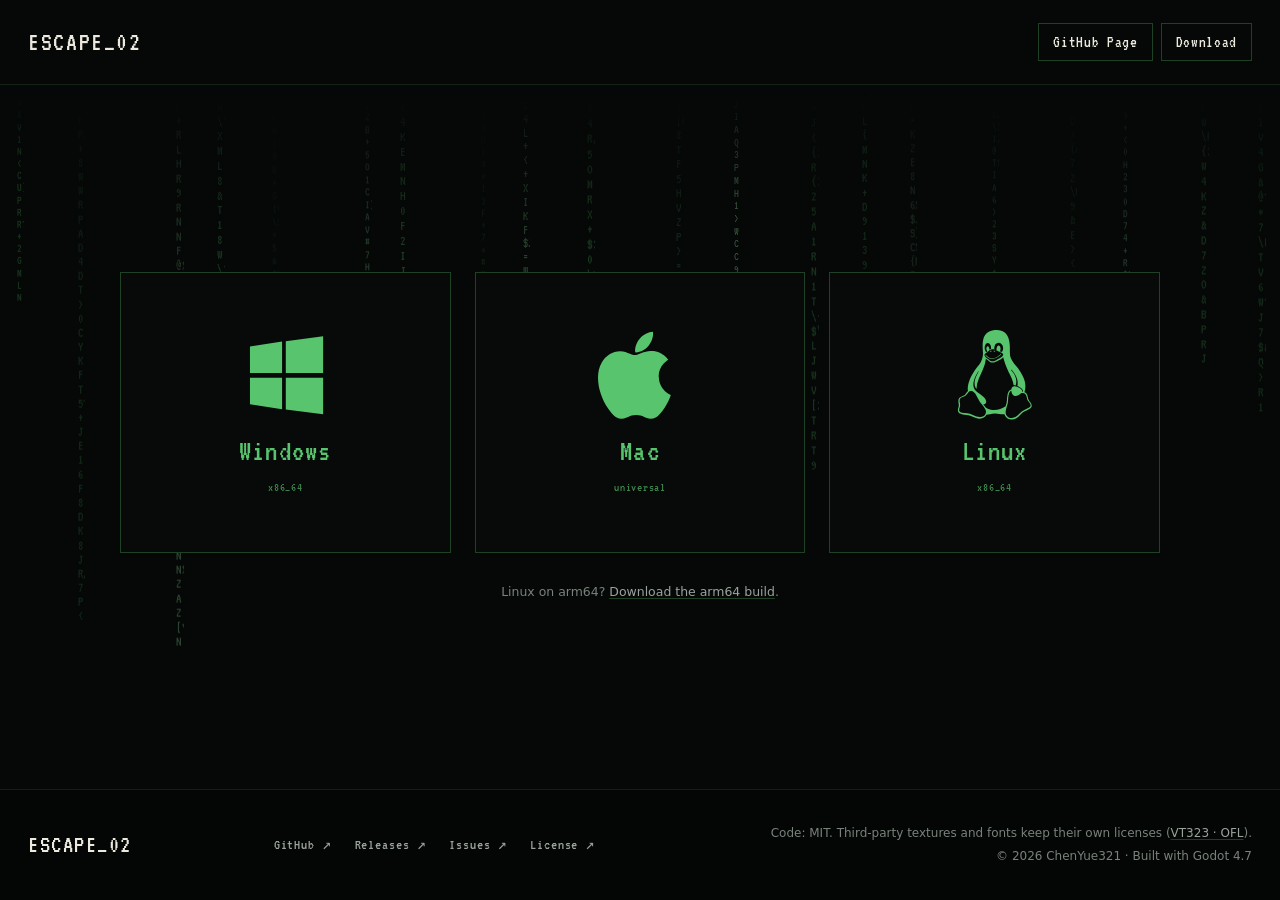
==== docs/download.html @ 7efe1680 "feat: add platform download page and header link" ====
<!doctype html>
<html lang="en">
<head>
  <meta charset="utf-8">
  <meta name="viewport" content="width=device-width, initial-scale=1">
  <title>Download — ESCAPE_02</title>
  <meta name="description" content="Download ESCAPE_02 for Windows, Mac and Linux.">
  <meta name="theme-color" content="#060807">
  <meta name="color-scheme" content="dark">
  <link rel="icon" href="assets/favicon.svg" type="image/svg+xml">
  <link rel="preload" href="assets/fonts/VT323-Regular.ttf" as="font" type="font/ttf" crossorigin>
  <link rel="stylesheet" href="assets/css/style.css">

  <meta property="og:type" content="website">
  <meta property="og:site_name" content="ESCAPE_02">
  <meta property="og:title" content="Download — ESCAPE_02">
  <meta property="og:description" content="Download ESCAPE_02 for Windows, Mac and Linux.">
  <meta property="og:url" content="https://chenyue321.github.io/escape-02/download.html">
  <meta property="og:image" content="https://chenyue321.github.io/escape-02/assets/img/og-cover.jpg">
  <meta name="twitter:card" content="summary_large_image">
</head>
<body>
  <header class="site-header">
    <div class="wrap site-header__inner">
      <h1 class="brand"><a href="./" aria-label="ESCAPE_02 home">ESCAPE_02</a></h1>
      <nav class="header-actions" aria-label="Project links">
        <a class="button" href="https://github.com/ChenYue321/escape-02" target="_blank" rel="noopener">GitHub Page</a>
        <a class="button" href="download.html">Download</a>
      </nav>
    </div>
  </header>

  <main id="main" class="download-main">
    <div class="data-rain" id="data-rain" aria-hidden="true"></div>
    <div class="content download-page">
      <div class="platforms" aria-label="Download ESCAPE_02">
        <a class="platform" href="https://github.com/ChenYue321/escape-02/releases/latest/download/ESCAPE_02-Windows-x86_64.zip" aria-label="Download ESCAPE_02 for Windows (x86_64)" title="ESCAPE_02-Windows-x86_64.zip">
          <svg class="platform__icon" viewBox="0 0 24 24" aria-hidden="true" focusable="false">
            <path fill="currentColor" d="M2.4 4.4 11 3.1v8.4H2.4V4.4Zm9.6-1.4L22 1.7v9.8h-10V3Zm-9.6 9.8H11v8.4l-8.6-1.3v-7.1Zm9.6 0H22v9.8l-10-1.3v-8.5Z"/>
          </svg>
          <span class="platform__name">Windows</span>
          <span class="platform__meta">x86_64</span>
        </a>

        <a class="platform" href="https://github.com/ChenYue321/escape-02/releases/latest/download/ESCAPE_02-macOS-universal.zip" aria-label="Download ESCAPE_02 for Mac (universal)" title="ESCAPE_02-macOS-universal.zip">
          <svg class="platform__icon" viewBox="0 0 24 24" aria-hidden="true" focusable="false">
            <path fill="currentColor" d="M17.05 12.54c-.03-3.02 2.47-4.47 2.58-4.54-1.4-2.05-3.59-2.33-4.37-2.37-1.86-.19-3.63 1.1-4.57 1.1-.94 0-2.4-1.07-3.94-1.04-2.03.03-3.9 1.18-4.94 3-2.11 3.66-.54 9.08 1.52 12.05 1.01 1.46 2.21 3.1 3.79 3.04 1.52-.06 2.09-.98 3.93-.98 1.84 0 2.35.98 3.95.95 1.63-.03 2.66-1.48 3.66-2.95 1.15-1.68 1.62-3.31 1.65-3.39-.04-.02-3.17-1.22-3.21-4.87Z"/>
            <path fill="currentColor" d="M14.3 4.3c.83-1.01 1.39-2.41 1.24-3.8-1.2.05-2.65.8-3.51 1.8-.77.89-1.44 2.32-1.26 3.69 1.33.1 2.7-.68 3.53-1.69Z"/>
          </svg>
          <span class="platform__name">Mac</span>
          <span class="platform__meta">universal</span>
        </a>

        <a class="platform" href="https://github.com/ChenYue321/escape-02/releases/latest/download/ESCAPE_02-Linux-x86_64.zip" aria-label="Download ESCAPE_02 for Linux (x86_64)" title="ESCAPE_02-Linux-x86_64.zip">
          <svg class="platform__icon" viewBox="0 0 24 24" aria-hidden="true" focusable="false">
            <path fill="currentColor" d="M12.504 0c-.155 0-.315.008-.48.021-4.226.333-3.105 4.807-3.17 6.298-.076 1.092-.3 1.953-1.05 3.02-.885 1.051-2.127 2.75-2.716 4.521-.278.832-.41 1.684-.287 2.489a.424.424 0 00-.11.135c-.26.268-.45.6-.663.839-.199.199-.485.267-.797.4-.313.136-.658.269-.864.68-.09.189-.136.394-.132.602 0 .199.027.4.055.536.058.399.116.728.04.97-.249.68-.28 1.145-.106 1.484.174.334.535.47.94.601.81.2 1.91.135 2.774.6.926.466 1.866.67 2.616.47.526-.116.97-.464 1.208-.946.587-.003 1.23-.269 2.26-.334.699-.058 1.574.267 2.577.2.025.134.063.198.114.333l.003.003c.391.778 1.113 1.132 1.884 1.071.771-.06 1.592-.536 2.257-1.306.631-.765 1.683-1.084 2.378-1.503.348-.199.629-.469.649-.853.023-.4-.2-.811-.714-1.376v-.097l-.003-.003c-.17-.2-.25-.535-.338-.926-.085-.401-.182-.786-.492-1.046h-.003c-.059-.054-.123-.067-.188-.135a.357.357 0 00-.19-.064c.431-1.278.264-2.55-.173-3.694-.533-1.41-1.465-2.638-2.175-3.483-.796-1.005-1.576-1.957-1.56-3.368.026-2.152.236-6.133-3.544-6.139zm.529 3.405h.013c.213 0 .396.062.584.198.19.135.33.332.438.533.105.259.158.459.166.724 0-.02.006-.04.006-.06v.105a.086.086 0 01-.004-.021l-.004-.024a1.807 1.807 0 01-.15.706.953.953 0 01-.213.335.71.71 0 00-.088-.042c-.104-.045-.198-.064-.284-.133a1.312 1.312 0 00-.22-.066c.05-.06.146-.133.183-.198.053-.128.082-.264.088-.402v-.02a1.21 1.21 0 00-.061-.4c-.045-.134-.101-.2-.183-.333-.084-.066-.167-.132-.267-.132h-.016c-.093 0-.176.03-.262.132a.8.8 0 00-.205.334 1.18 1.18 0 00-.09.4v.019c.002.089.008.179.02.267-.193-.067-.438-.135-.607-.202a1.635 1.635 0 01-.018-.2v-.02a1.772 1.772 0 01.15-.768c.082-.22.232-.406.43-.533a.985.985 0 01.594-.2zm-2.962.059h.036c.142 0 .27.048.399.135.146.129.264.288.344.465.09.199.14.4.153.667v.004c.007.134.006.2-.002.266v.08c-.03.007-.056.018-.083.024-.152.055-.274.135-.393.2.012-.09.013-.18.003-.267v-.015c-.012-.133-.04-.2-.082-.333a.613.613 0 00-.166-.267.248.248 0 00-.183-.064h-.021c-.071.006-.13.04-.186.132a.552.552 0 00-.12.27.944.944 0 00-.023.33v.015c.012.135.037.2.08.334.046.134.098.2.166.268.01.009.02.018.034.024-.07.057-.117.07-.176.136a.304.304 0 01-.131.068 2.62 2.62 0 01-.275-.402 1.772 1.772 0 01-.155-.667 1.759 1.759 0 01.08-.668 1.43 1.43 0 01.283-.535c.128-.133.26-.2.418-.2zm1.37 1.706c.332 0 .733.065 1.216.399.293.2.523.269 1.052.468h.003c.255.136.405.266.478.399v-.131a.571.571 0 01.016.47c-.123.31-.516.643-1.063.842v.002c-.268.135-.501.333-.775.465-.276.135-.588.292-1.012.267a1.139 1.139 0 01-.448-.067 3.566 3.566 0 01-.322-.198c-.195-.135-.363-.332-.612-.465v-.005h-.005c-.4-.246-.616-.512-.686-.71-.07-.268-.005-.47.193-.6.224-.135.38-.271.483-.336.104-.074.143-.102.176-.131h.002v-.003c.169-.202.436-.47.839-.601.139-.036.294-.065.466-.065zm2.8 2.142c.358 1.417 1.196 3.475 1.735 4.473.286.534.855 1.659 1.102 3.024.156-.005.33.018.513.064.646-1.671-.546-3.467-1.089-3.966-.22-.2-.232-.335-.123-.335.59.534 1.365 1.572 1.646 2.757.13.535.16 1.104.021 1.67.067.028.135.06.205.067 1.032.534 1.413.938 1.23 1.537v-.043c-.06-.003-.12 0-.18 0h-.016c.151-.467-.182-.825-1.065-1.224-.915-.4-1.646-.336-1.77.465-.008.043-.013.066-.018.135-.068.023-.139.053-.209.064-.43.268-.662.669-.793 1.187-.13.533-.17 1.156-.205 1.869v.003c-.02.334-.17.838-.319 1.35-1.5 1.072-3.58 1.538-5.348.334a2.645 2.645 0 00-.402-.533 1.45 1.45 0 00-.275-.333c.182 0 .338-.03.465-.067a.615.615 0 00.314-.334c.108-.267 0-.697-.345-1.163-.345-.467-.931-.995-1.788-1.521-.63-.4-.986-.87-1.15-1.396-.165-.534-.143-1.085-.015-1.645.245-1.07.873-2.11 1.274-2.763.107-.065.037.135-.408.974-.396.751-1.14 2.497-.122 3.854a8.123 8.123 0 01.647-2.876c.564-1.278 1.743-3.504 1.836-5.268.048.036.217.135.289.202.218.133.38.333.59.465.21.201.477.335.876.335.039.003.075.006.11.006.412 0 .73-.134.997-.268.29-.134.52-.334.74-.4h.005c.467-.135.835-.402 1.044-.7zm2.185 8.958c.037.6.343 1.245.882 1.377.588.134 1.434-.333 1.791-.765l.211-.01c.315-.007.577.01.847.268l.003.003c.208.199.305.53.391.876.085.4.154.78.409 1.066.486.527.645.906.636 1.14l.003-.007v.018l-.003-.012c-.015.262-.185.396-.498.595-.63.401-1.746.712-2.457 1.57-.618.737-1.37 1.14-2.036 1.191-.664.053-1.237-.2-1.574-.898l-.005-.003c-.21-.4-.12-1.025.056-1.69.176-.668.428-1.344.463-1.897.037-.714.076-1.335.195-1.814.12-.465.308-.797.641-.984l.045-.022zm-10.814.049h.01c.053 0 .105.005.157.014.376.055.706.333 1.023.752l.91 1.664.003.003c.243.533.754 1.064 1.189 1.637.434.598.77 1.131.729 1.57v.006c-.057.744-.48 1.148-1.125 1.294-.645.135-1.52.002-2.395-.464-.968-.536-2.118-.469-2.857-.602-.369-.066-.61-.2-.723-.4-.11-.2-.113-.602.123-1.23v-.004l.002-.003c.117-.334.03-.752-.027-1.118-.055-.401-.083-.71.043-.94.16-.334.396-.4.69-.533.294-.135.64-.202.915-.47h.002v-.002c.256-.268.445-.601.668-.838.19-.201.38-.336.663-.336zm7.159-9.074c-.435.201-.945.535-1.488.535-.542 0-.97-.267-1.28-.466-.154-.134-.28-.268-.373-.335-.164-.134-.144-.333-.074-.333.109.016.129.134.199.2.096.066.215.2.36.333.292.2.68.467 1.167.467.485 0 1.053-.267 1.398-.466.195-.135.445-.334.648-.467.156-.136.149-.267.279-.267.128.016.034.134-.147.332a8.097 8.097 0 01-.69.468zm-1.082-1.583V5.64c-.006-.02.013-.042.029-.05.074-.043.18-.027.26.004.063 0 .16.067.15.135-.006.049-.085.066-.135.066-.055 0-.092-.043-.141-.068-.052-.018-.146-.008-.163-.065zm-.551 0c-.02.058-.113.049-.166.066-.047.025-.086.068-.14.068-.05 0-.13-.02-.136-.068-.01-.066.088-.133.15-.133.08-.031.184-.047.259-.005.019.009.036.03.03.05v.02h.003z"/>
          </svg>
          <span class="platform__name">Linux</span>
          <span class="platform__meta">x86_64</span>
        </a>
      </div>

      <p class="platform-note">Linux on arm64? <a href="https://github.com/ChenYue321/escape-02/releases/latest/download/ESCAPE_02-Linux-arm64.zip">Download the arm64 build</a>.</p>
    </div>
  </main>

  <footer class="footer">
    <div class="wrap footer__grid">
      <div class="footer__brand">
        <p class="footer__logo">ESCAPE_02</p>
      </div>

      <nav class="footer__links" aria-label="Footer">
        <a href="https://github.com/ChenYue321/escape-02" target="_blank" rel="noopener">GitHub ↗</a>
        <a href="https://github.com/ChenYue321/escape-02/releases" target="_blank" rel="noopener">Releases ↗</a>
        <a href="https://github.com/ChenYue321/escape-02/issues" target="_blank" rel="noopener">Issues ↗</a>
        <a href="https://github.com/ChenYue321/escape-02/blob/main/LICENSE" target="_blank" rel="noopener">License ↗</a>
      </nav>

      <p class="footer__fine">
        Code: MIT. Third-party textures and fonts keep their own licenses (<a href="assets/fonts/OFL-VT323.txt">VT323 · OFL</a>).<br>
        © 2026 ChenYue321 · Built with Godot 4.7
      </p>
    </div>
  </footer>

  <script src="assets/js/main.js" defer></script>
</body>
</html>
---- docs/assets/css/style.css ----
/* ============================================================
   ESCAPE_02 — project site
   ============================================================ */

@font-face {
  font-family: "VT323";
  src: url("../fonts/VT323-Regular.ttf") format("truetype");
  font-weight: 400;
  font-style: normal;
  font-display: swap;
}

:root {
  --bg: #060807;
  --bg-deep: #040605;
  --paper: #ece9df;
  --text: #c2c9c1;
  --muted: #9aa39b;
  --dim: #78827a;
  --green: #58c46e;
  --green-dim: #377f49;
  --danger: #d96b62;
  --line: rgba(88, 196, 110, 0.14);
  --line-strong: rgba(88, 196, 110, 0.3);
  --mono: "VT323", "SFMono-Regular", "Cascadia Mono", Consolas, "Liberation Mono", monospace;
  --sans: "PingFang SC", "Hiragino Sans GB", "Noto Sans SC", "Source Han Sans SC", "Microsoft YaHei", system-ui, -apple-system, sans-serif;
}

*,
*::before,
*::after {
  box-sizing: border-box;
}

html {
  -webkit-text-size-adjust: 100%;
}

body {
  display: flex;
  flex-direction: column;
  min-height: 100svh;
  margin: 0;
  background: var(--bg);
  color: var(--text);
  font-family: var(--sans);
  font-size: 16px;
  line-height: 1.7;
  -webkit-font-smoothing: antialiased;
}

a {
  color: inherit;
}

::selection {
  background: var(--green);
  color: #04140a;
}

:focus-visible {
  outline: 1px solid var(--green);
  outline-offset: 3px;
}

.wrap {
  width: min(1240px, calc(100% - 56px));
  margin-inline: auto;
}

/* ---------- Header ---------- */

.site-header {
  flex: 0 0 auto;
  border-bottom: 1px solid var(--line);
  background: var(--bg);
}

.site-header__inner {
  display: flex;
  align-items: center;
  justify-content: space-between;
  gap: 24px;
  height: 84px;
}

.brand {
  margin: 0;
  font-family: var(--mono);
  font-size: 1.7rem;
  font-weight: 400;
  line-height: 1;
  letter-spacing: 0.06em;
}

.brand a {
  color: var(--paper);
  text-decoration: none;
}

.brand a:hover,
.brand a:focus-visible {
  color: var(--green);
}

.header-actions {
  display: flex;
  gap: 8px;
}

.button {
  display: inline-flex;
  align-items: center;
  justify-content: center;
  min-height: 38px;
  padding: 0 14px;
  border: 1px solid var(--line-strong);
  border-radius: 0;
  background: transparent;
  color: var(--paper);
  font-family: var(--mono);
  font-size: 1.05rem;
  line-height: 1;
  letter-spacing: 0.04em;
  text-decoration: none;
  white-space: nowrap;
}

.button:hover,
.button:focus-visible {
  border-color: var(--paper);
  background: var(--paper);
  color: var(--bg);
}

/* ---------- Content ---------- */

main {
  position: relative;
  flex: 1 1 auto;
  overflow: hidden;
}

/* ---------- Falling data ---------- */

.data-rain {
  position: absolute;
  inset: 0;
  z-index: 0;
  overflow: hidden;
  pointer-events: none;
  -webkit-mask-image: linear-gradient(to bottom, transparent 0, #000 6%, #000 94%, transparent 100%);
  mask-image: linear-gradient(to bottom, transparent 0, #000 6%, #000 94%, transparent 100%);
}

.data-rain__col {
  position: absolute;
  top: 0;
  display: block;
  width: 1.4ch;
  font-family: var(--mono);
  line-height: 1.05;
  white-space: normal;
  word-break: break-all;
  -webkit-mask-image: linear-gradient(to bottom, transparent 0, rgba(0, 0, 0, 0.35) 12%, #000 45%, #000 100%);
  mask-image: linear-gradient(to bottom, transparent 0, rgba(0, 0, 0, 0.35) 12%, #000 45%, #000 100%);
  animation: data-fall linear infinite;
  will-change: transform;
}

@keyframes data-fall {
  from { transform: translateY(-140vh); }
  to { transform: translateY(140vh); }
}

.content {
  position: relative;
  z-index: 1;
  width: min(1040px, calc(100% - 120px));
  margin-inline: auto;
  padding: clamp(44px, 6vw, 72px) 0 clamp(64px, 8vw, 96px);
}

/* ---------- Notice ---------- */

.notice {
  position: relative;
  margin: 0 0 clamp(40px, 5vw, 56px);
  padding: 20px 52px 20px 22px;
  border: 1px solid #cfc5ae;
  border-left: 4px solid #b0732f;
  background: #e8e2d3;
  color: #1a1712;
  font-family: var(--sans);
  font-size: 0.9rem;
  line-height: 1.7;
}

.notice p {
  margin: 0;
}

.notice p + p {
  margin-top: 12px;
}

.notice__close {
  position: absolute;
  top: 8px;
  right: 8px;
  display: flex;
  align-items: center;
  justify-content: center;
  width: 32px;
  height: 32px;
  padding: 0;
  border: 1px solid rgba(26, 23, 18, 0.25);
  border-radius: 0;
  background: transparent;
  color: #1a1712;
  font-family: var(--sans);
  font-size: 20px;
  line-height: 1;
  cursor: pointer;
}

.notice__close:hover,
.notice__close:focus-visible {
  border-color: #1a1712;
  background: #1a1712;
  color: #e8e2d3;
}

/* ---------- Intro ---------- */

.intro {
  display: grid;
  grid-template-columns: minmax(0, 1fr) 320px;
  gap: clamp(36px, 5vw, 64px);
  align-items: start;
}

.intro__copy {
  margin: 0;
  color: var(--paper);
  font-family: var(--mono);
  font-size: clamp(1.5rem, 2.4vw, 1.9rem);
  line-height: 1.5;
  letter-spacing: 0.01em;
}

.state {
  display: inline-block;
  min-width: 9ch;
  white-space: nowrap;
}

.state.is-disable {
  color: var(--danger);
}

.state.is-enable {
  color: var(--green);
}

.state.is-garble {
  color: var(--dim);
}

.intro__shots {
  display: flex;
  flex-direction: column;
  gap: 14px;
}

.intro__shots img {
  display: block;
  width: 100%;
  height: auto;
  border: 1px solid var(--line);
  background: #000;
}


/* ---------- Download page ---------- */

.download-main {
  display: flex;
  flex-direction: column;
}

.download-page {
  margin-block: auto;
  padding-block: clamp(44px, 8vh, 84px);
}

.platforms {
  display: grid;
  grid-template-columns: repeat(3, minmax(0, 1fr));
  gap: clamp(10px, 2vw, 24px);
}

.platform {
  --tile-bg: #070a08;
  display: flex;
  flex-direction: column;
  align-items: center;
  justify-content: center;
  gap: clamp(8px, 1.4vw, 16px);
  min-height: clamp(180px, 22vw, 310px);
  padding: clamp(14px, 2.2vw, 32px) 8px;
  border: 1px solid var(--line-strong);
  background: var(--tile-bg);
  color: var(--green);
  text-align: center;
  text-decoration: none;
}

.platform:hover,
.platform:focus-visible {
  --tile-bg: var(--green);
  border-color: var(--green);
  background: var(--green);
  color: #04140a;
}

.platform:focus-visible {
  outline: 2px solid var(--paper);
  outline-offset: 3px;
}

.platform__icon {
  display: block;
  flex: 0 0 auto;
  width: clamp(44px, 7vw, 96px);
  height: clamp(44px, 7vw, 96px);
}

.platform__name {
  font-family: var(--mono);
  font-size: clamp(1.2rem, 2.4vw, 2.2rem);
  line-height: 1;
  letter-spacing: 0.04em;
}

.platform__meta {
  font-family: var(--mono);
  font-size: clamp(0.72rem, 1vw, 0.95rem);
  line-height: 1;
  letter-spacing: 0.06em;
  opacity: 0.65;
}

.platform-note {
  margin: clamp(20px, 3vw, 28px) 0 0;
  color: var(--dim);
  font-family: var(--sans);
  font-size: 0.78rem;
  text-align: center;
}

.platform-note a {
  color: var(--muted);
  text-decoration-color: var(--line-strong);
  text-underline-offset: 2px;
}

.platform-note a:hover,
.platform-note a:focus-visible {
  color: var(--green);
}

/* ---------- Footer ---------- */

.footer {
  flex: 0 0 auto;
  padding: 2rem 0;
  border-top: 1px solid var(--line);
  background: var(--bg-deep);
}

.footer__grid {
  display: grid;
  grid-template-columns: 0.7fr 1.1fr 2fr;
  gap: 2rem;
  align-items: center;
}

.footer__logo {
  margin: 0;
  color: var(--paper);
  font-family: var(--mono);
  font-size: 1.6rem;
  letter-spacing: 0.06em;
}

.footer__links {
  display: flex;
  flex-wrap: wrap;
  gap: 0.5rem 1.4rem;
}

.footer__links a {
  color: var(--muted);
  font-family: var(--mono);
  font-size: 0.95rem;
  letter-spacing: 0.06em;
  text-decoration: none;
}

.footer__links a:hover,
.footer__links a:focus-visible {
  color: var(--green);
}

.footer__fine {
  margin: 0;
  color: var(--dim);
  font-size: 0.75rem;
  line-height: 1.9;
  text-align: right;
  text-wrap: balance;
}

.footer__fine a {
  color: var(--muted);
  text-decoration-color: var(--line-strong);
  text-underline-offset: 2px;
}

.footer__fine a:hover,
.footer__fine a:focus-visible {
  color: var(--green);
}

/* ---------- Responsive ---------- */

@media (max-width: 920px) {
  .content {
    width: min(100% - 80px, 660px);
  }

  .intro {
    grid-template-columns: minmax(0, 1fr);
    gap: 32px;
  }

  .intro__shots {
    gap: 12px;
  }
}

@media (max-width: 800px) {
  .wrap {
    width: calc(100% - 40px);
  }

  .footer__grid {
    grid-template-columns: minmax(0, 1fr);
    gap: 1.5rem;
  }

  .footer__fine {
    padding-top: 1rem;
    border-top: 1px solid var(--line);
    text-align: left;
  }
}

@media (max-width: 760px) {
  .content {
    width: 100%;
    padding: 32px 16px 64px;
  }

  .download-page {
    padding-block: 40px 56px;
  }

  .notice {
    padding: 16px 42px 16px 16px;
    font-size: 0.82rem;
    border-left-width: 3px;
  }

  .notice__close {
    top: 6px;
    right: 6px;
    width: 28px;
    height: 28px;
    font-size: 18px;
  }

  .intro__copy {
    font-size: 1.45rem;
    line-height: 1.5;
  }

  .data-rain {
    opacity: 0.65;
  }
}

@media (max-width: 640px) {
  .site-header__inner {
    height: 68px;
    gap: 12px;
  }

  .brand {
    font-size: 1.35rem;
  }

  .header-actions {
    gap: 6px;
  }

  .button {
    min-height: 34px;
    padding: 0 9px;
    font-size: 0.92rem;
  }
}

@media (max-width: 380px) {
  .site-header__inner {
    flex-wrap: wrap;
    height: auto;
    padding: 12px 0;
    row-gap: 10px;
  }
}

@media (prefers-reduced-motion: reduce) {
  .data-rain {
    display: none;
  }
}
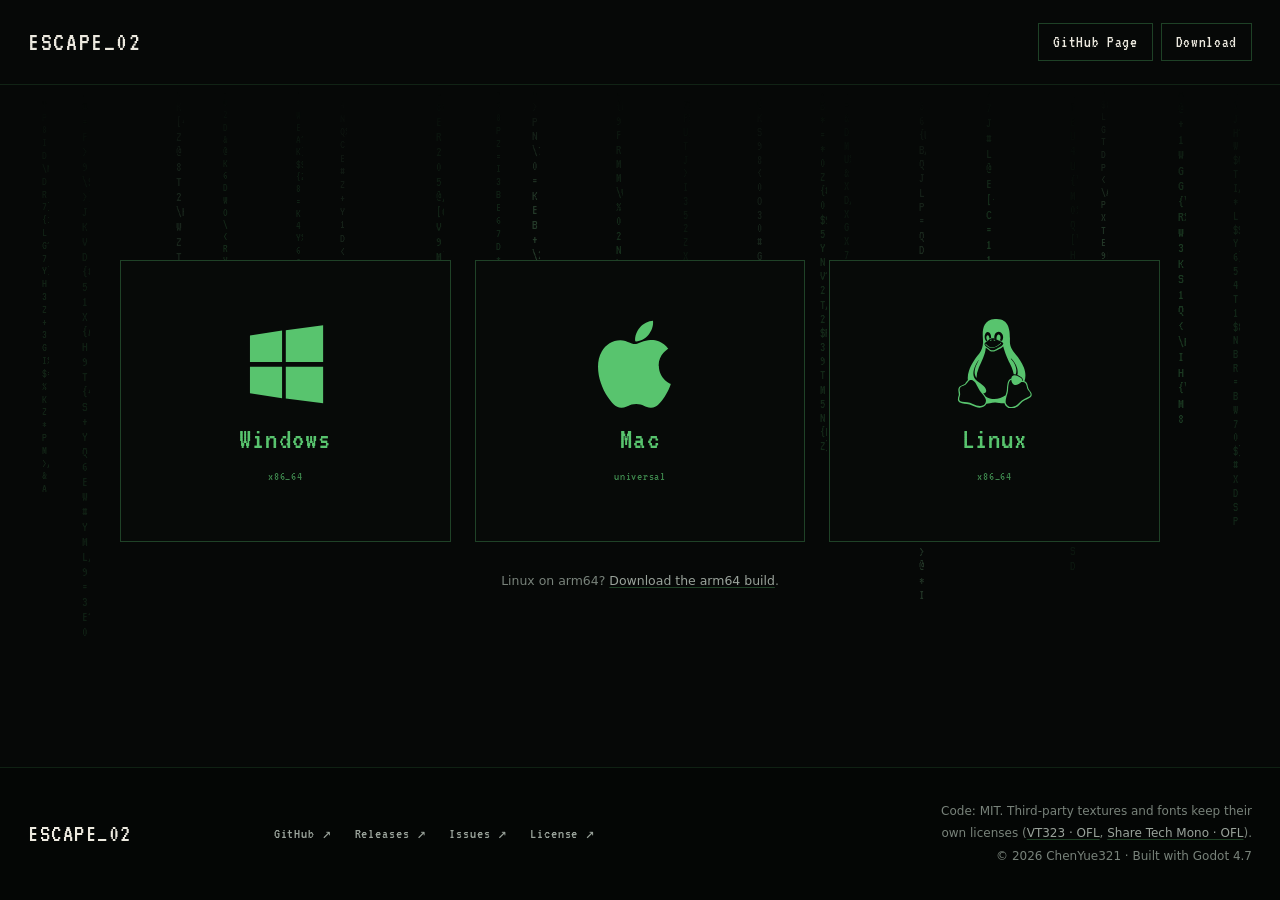
==== commit 80b256a7: "feat(ui): bundle Share Tech Mono across platforms - Replace system Bradley Hand fallbacks with bundl" ====
--- a/docs/download.html
+++ b/docs/download.html
@@ -78,7 +78,7 @@
       </nav>
 
       <p class="footer__fine">
-        Code: MIT. Third-party textures and fonts keep their own licenses (<a href="assets/fonts/OFL-VT323.txt">VT323 · OFL</a>).<br>
+        Code: MIT. Third-party textures and fonts keep their own licenses (<a href="assets/fonts/OFL-VT323.txt">VT323 · OFL</a>, <a href="assets/fonts/OFL-ShareTechMono.txt">Share Tech Mono · OFL</a>).<br>
         © 2026 ChenYue321 · Built with Godot 4.7
       </p>
     </div>
--- a/docs/assets/css/style.css
+++ b/docs/assets/css/style.css
@@ -249,6 +249,14 @@
   letter-spacing: 0.01em;
 }
 
+.intro__copy p {
+  margin: 0;
+}
+
+.intro__copy p + p {
+  margin-top: 0.75em;
+}
+
 .state {
   display: inline-block;
   min-width: 9ch;
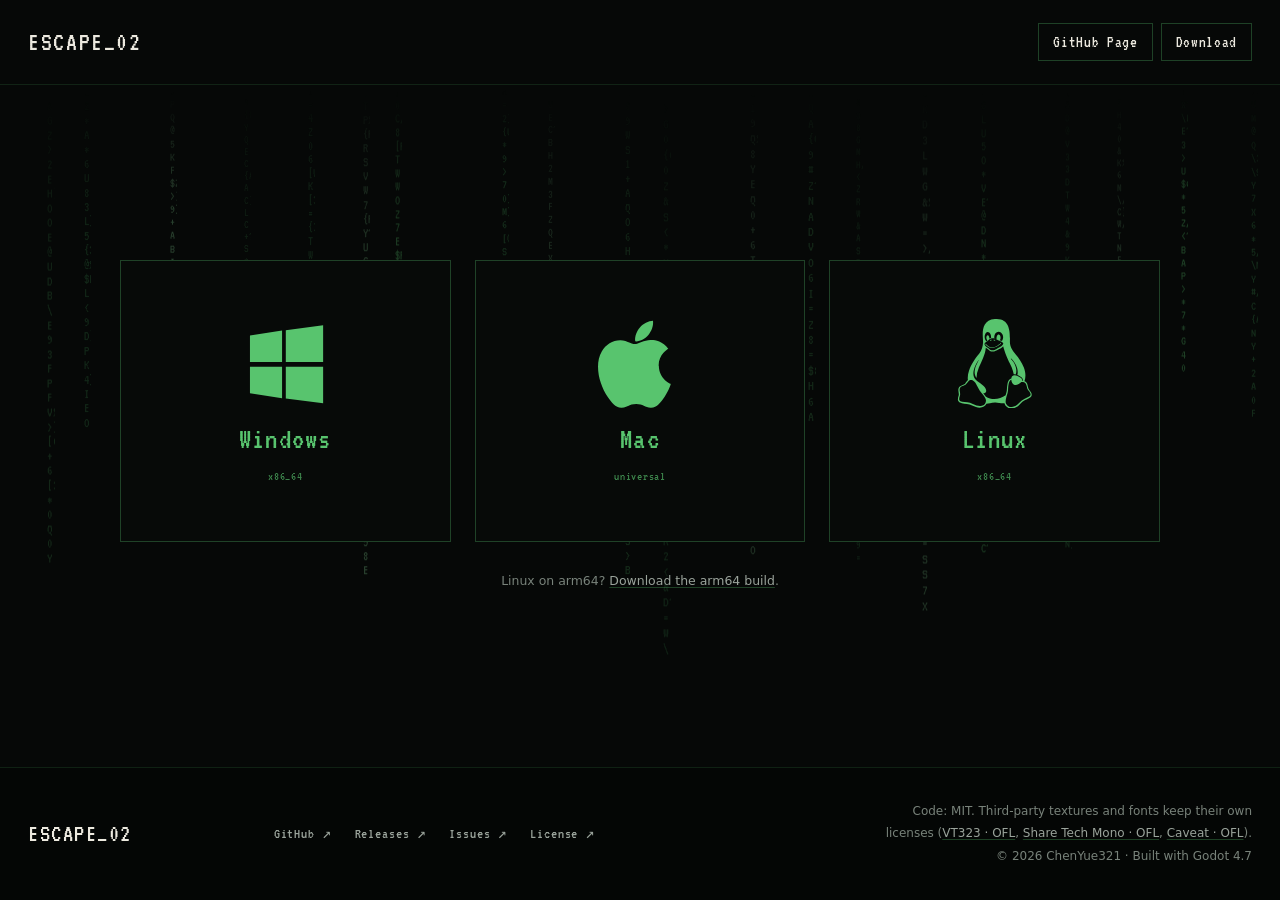
==== commit 0c8bcdbc: "feat(art): use Caveat for the Don't Open notice - Render the door notice texture with Caveat Bold\n-" ====
--- a/docs/download.html
+++ b/docs/download.html
@@ -78,7 +78,7 @@
       </nav>
 
       <p class="footer__fine">
-        Code: MIT. Third-party textures and fonts keep their own licenses (<a href="assets/fonts/OFL-VT323.txt">VT323 · OFL</a>, <a href="assets/fonts/OFL-ShareTechMono.txt">Share Tech Mono · OFL</a>).<br>
+        Code: MIT. Third-party textures and fonts keep their own licenses (<a href="assets/fonts/OFL-VT323.txt">VT323 · OFL</a>, <a href="assets/fonts/OFL-ShareTechMono.txt">Share Tech Mono · OFL</a>, <a href="assets/fonts/OFL-Caveat.txt">Caveat · OFL</a>).<br>
         © 2026 ChenYue321 · Built with Godot 4.7
       </p>
     </div>
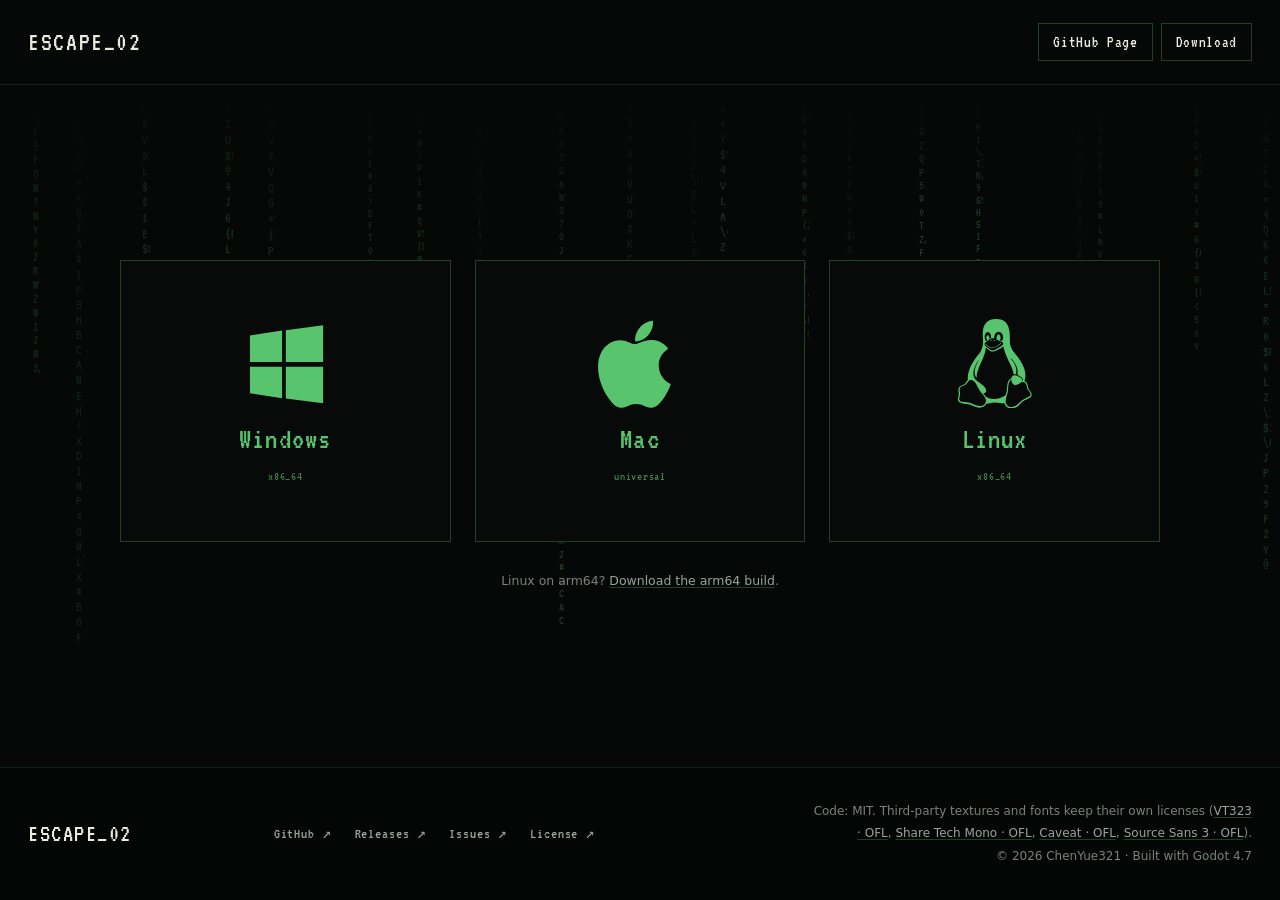
==== commit 2ae3c7f0: "feat(level): build Storage Room and add metal door plate Add the Storage Room shell, door and thresh" ====
--- a/docs/download.html
+++ b/docs/download.html
@@ -78,7 +78,7 @@
       </nav>
 
       <p class="footer__fine">
-        Code: MIT. Third-party textures and fonts keep their own licenses (<a href="assets/fonts/OFL-VT323.txt">VT323 · OFL</a>, <a href="assets/fonts/OFL-ShareTechMono.txt">Share Tech Mono · OFL</a>, <a href="assets/fonts/OFL-Caveat.txt">Caveat · OFL</a>).<br>
+        Code: MIT. Third-party textures and fonts keep their own licenses (<a href="assets/fonts/OFL-VT323.txt">VT323 · OFL</a>, <a href="assets/fonts/OFL-ShareTechMono.txt">Share Tech Mono · OFL</a>, <a href="assets/fonts/OFL-Caveat.txt">Caveat · OFL</a>, <a href="assets/fonts/OFL-SourceSans3.txt">Source Sans 3 · OFL</a>).<br>
         © 2026 ChenYue321 · Built with Godot 4.7
       </p>
     </div>
